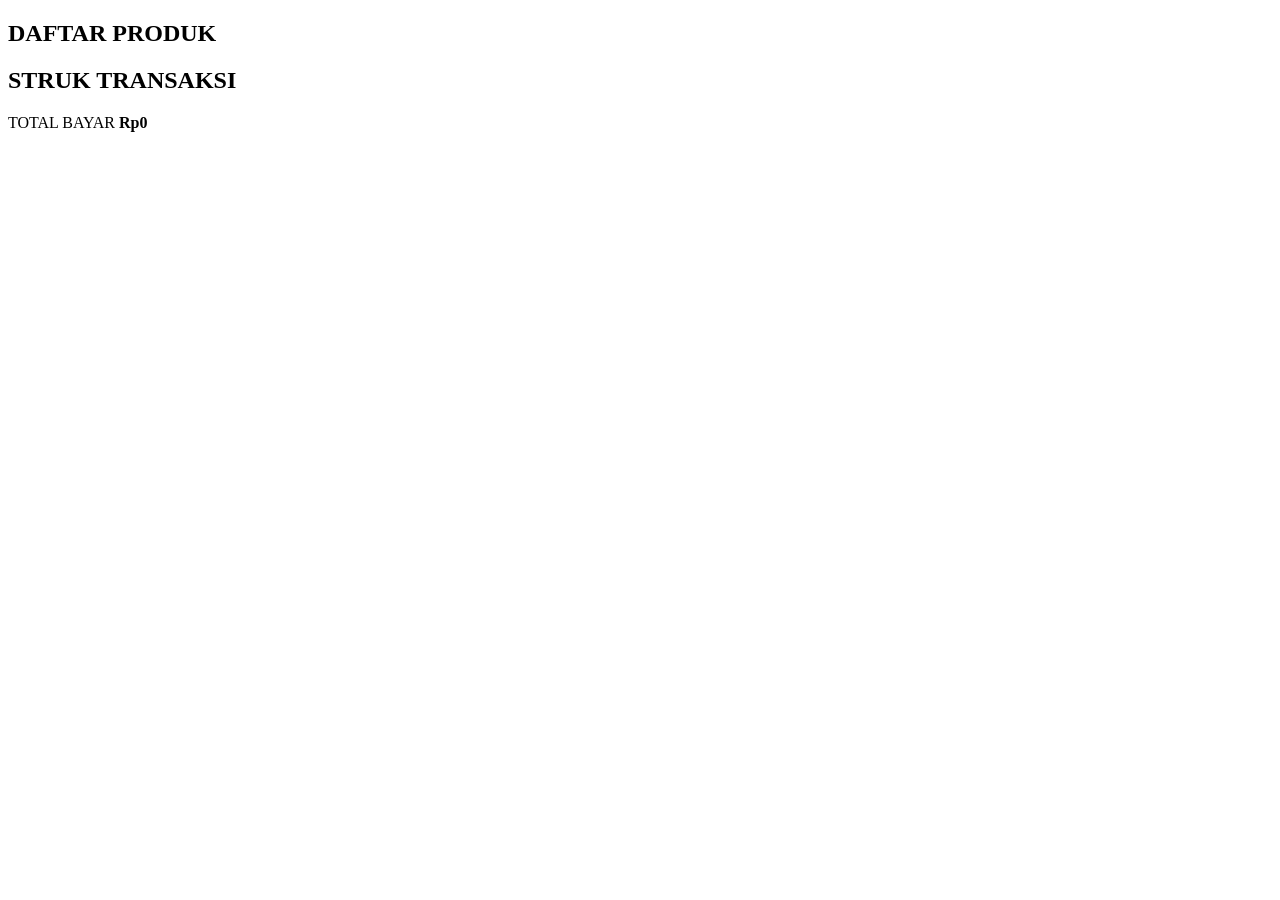
==== bab-18-modularisasi-javascript/kasir/index.html @ 73af58bc "Menambahkan File HTML" ====
<!DOCTYPE html>
<html lang="en">
<head>
    <meta charset="UTF-8">
    <meta name="viewport" content="width=device-width, initial-scale=1.0">
    <title>Aplikasi Kasir Modular</title>
    <link rel="stylesheet" href="style.css">
</head>
<body>
    <div class="container">

        <div class="card">
            <div class="card-header">
                <h2>DAFTAR PRODUK</h2>
            </div>
            <ul id="daftar-produk-list" class="produk-list">
                <!-- JS Modular -->
            </ul>
        </div>

        <div class="card">
            <div class="card-header">
                <h2>STRUK TRANSAKSI</h2>
            </div>
            <div id="struk-transaksi" class="struk-list">
                <!-- JS Modular -->
            </div>

            <div class="total-box">
                <span>TOTAL BAYAR</span>
                <strong id="total-biaya">Rp0</strong>
            </div>
        </div>

    </div>
    
    <script type="module" src="."></script>
</body>
</html>
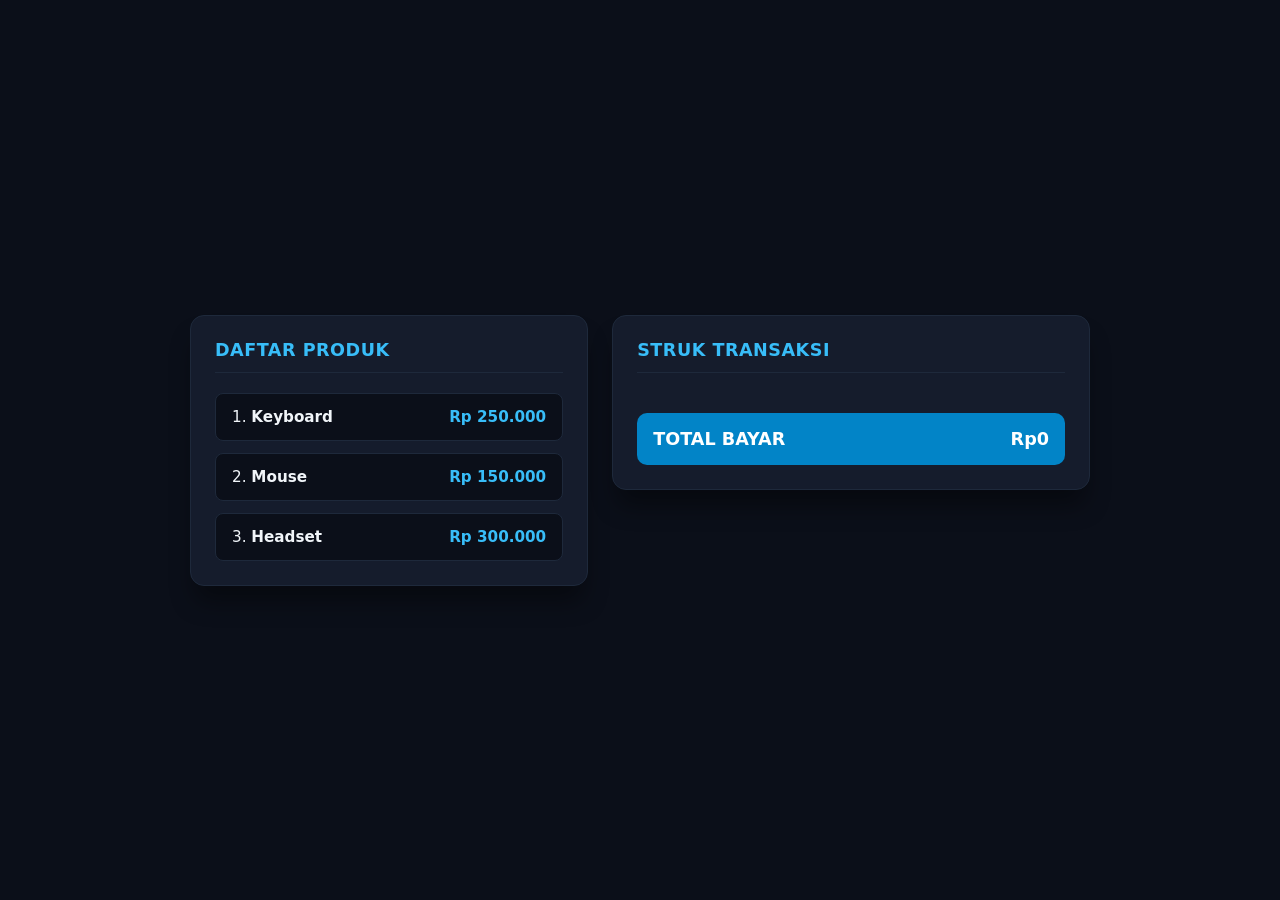
==== commit a0937a31: "Update File HTML" ====
--- a/bab-18-modularisasi-javascript/kasir/index.html
+++ b/bab-18-modularisasi-javascript/kasir/index.html
@@ -4,7 +4,7 @@
     <meta charset="UTF-8">
     <meta name="viewport" content="width=device-width, initial-scale=1.0">
     <title>Aplikasi Kasir Modular</title>
-    <link rel="stylesheet" href="style.css">
+    <link rel="stylesheet" href="./css/style.css">
 </head>
 <body>
     <div class="container">
@@ -34,6 +34,6 @@
 
     </div>
     
-    <script type="module" src="."></script>
+    <script type="module" src="./js/app.js"></script>
 </body>
 </html>
--- a/bab-18-modularisasi-javascript/kasir/css/style.css
+++ b/bab-18-modularisasi-javascript/kasir/css/style.css
@@ -0,0 +1,115 @@
+* {
+  margin: 0;
+  padding: 0;
+  box-sizing: border-box;
+  font-family: 'Inter', system-ui, -apple-system, sans-serif;
+}
+
+body {
+  background-color: #0b0f19;
+  color: #f1f5f9;
+  min-height: 100vh;
+  display: flex;
+  justify-content: center;
+  align-items: center;
+  padding: 30px 15px;
+}
+
+.container {
+  width: 100%;
+  max-width: 900px;
+  display: grid;
+  grid-template-columns: 1fr 1.2fr;
+  gap: 24px;
+  align-items: start;
+}
+
+.card {
+  background: #151c2c;
+  border: 1px solid #1e293b;
+  border-radius: 14px;
+  padding: 24px;
+  box-shadow: 0 20px 25px -5px rgba(0, 0, 0, 0.4);
+}
+
+.card-header h2 {
+  font-size: 1.1rem;
+  font-weight: 700;
+  color: #38bdf8;
+  padding-bottom: 12px;
+  margin-bottom: 20px;
+  border-bottom: 1px solid #1e293b;
+  letter-spacing: 0.5px;
+}
+
+/* LIST PRODUK */
+.produk-list {
+  list-style: none;
+  display: flex;
+  flex-direction: column;
+  gap: 12px;
+}
+
+.produk-item {
+  background: #0b0f19;
+  border: 1px solid #1e293b;
+  padding: 14px 16px;
+  border-radius: 8px;
+  display: flex;
+  justify-content: space-between;
+  align-items: center;
+  font-size: 0.95rem;
+}
+
+.produk-item .harga {
+  color: #38bdf8;
+  font-weight: 600;
+}
+
+/* STRUK TRANSAKSI */
+.struk-list {
+  display: flex;
+  flex-direction: column;
+  gap: 12px;
+  margin-bottom: 20px;
+}
+
+.struk-item {
+  background: #0b0f19;
+  border: 1px solid #1e293b;
+  border-left: 4px solid #38bdf8;
+  padding: 12px 16px;
+  border-radius: 8px;
+  display: flex;
+  justify-content: space-between;
+  align-items: center;
+}
+
+.sub-text {
+  font-size: 0.8rem;
+  color: #64748b;
+  margin-top: 2px;
+}
+
+.struk-subtotal {
+  font-weight: 600;
+  color: #f8fafc;
+}
+
+.total-box {
+  background: #0284c7;
+  color: #ffffff;
+  padding: 16px;
+  border-radius: 10px;
+  display: flex;
+  justify-content: space-between;
+  align-items: center;
+  font-weight: 700;
+  font-size: 1.1rem;
+}
+
+@media (max-width: 768px) {
+  .container {
+    grid-template-columns: 1fr;
+  }
+}
